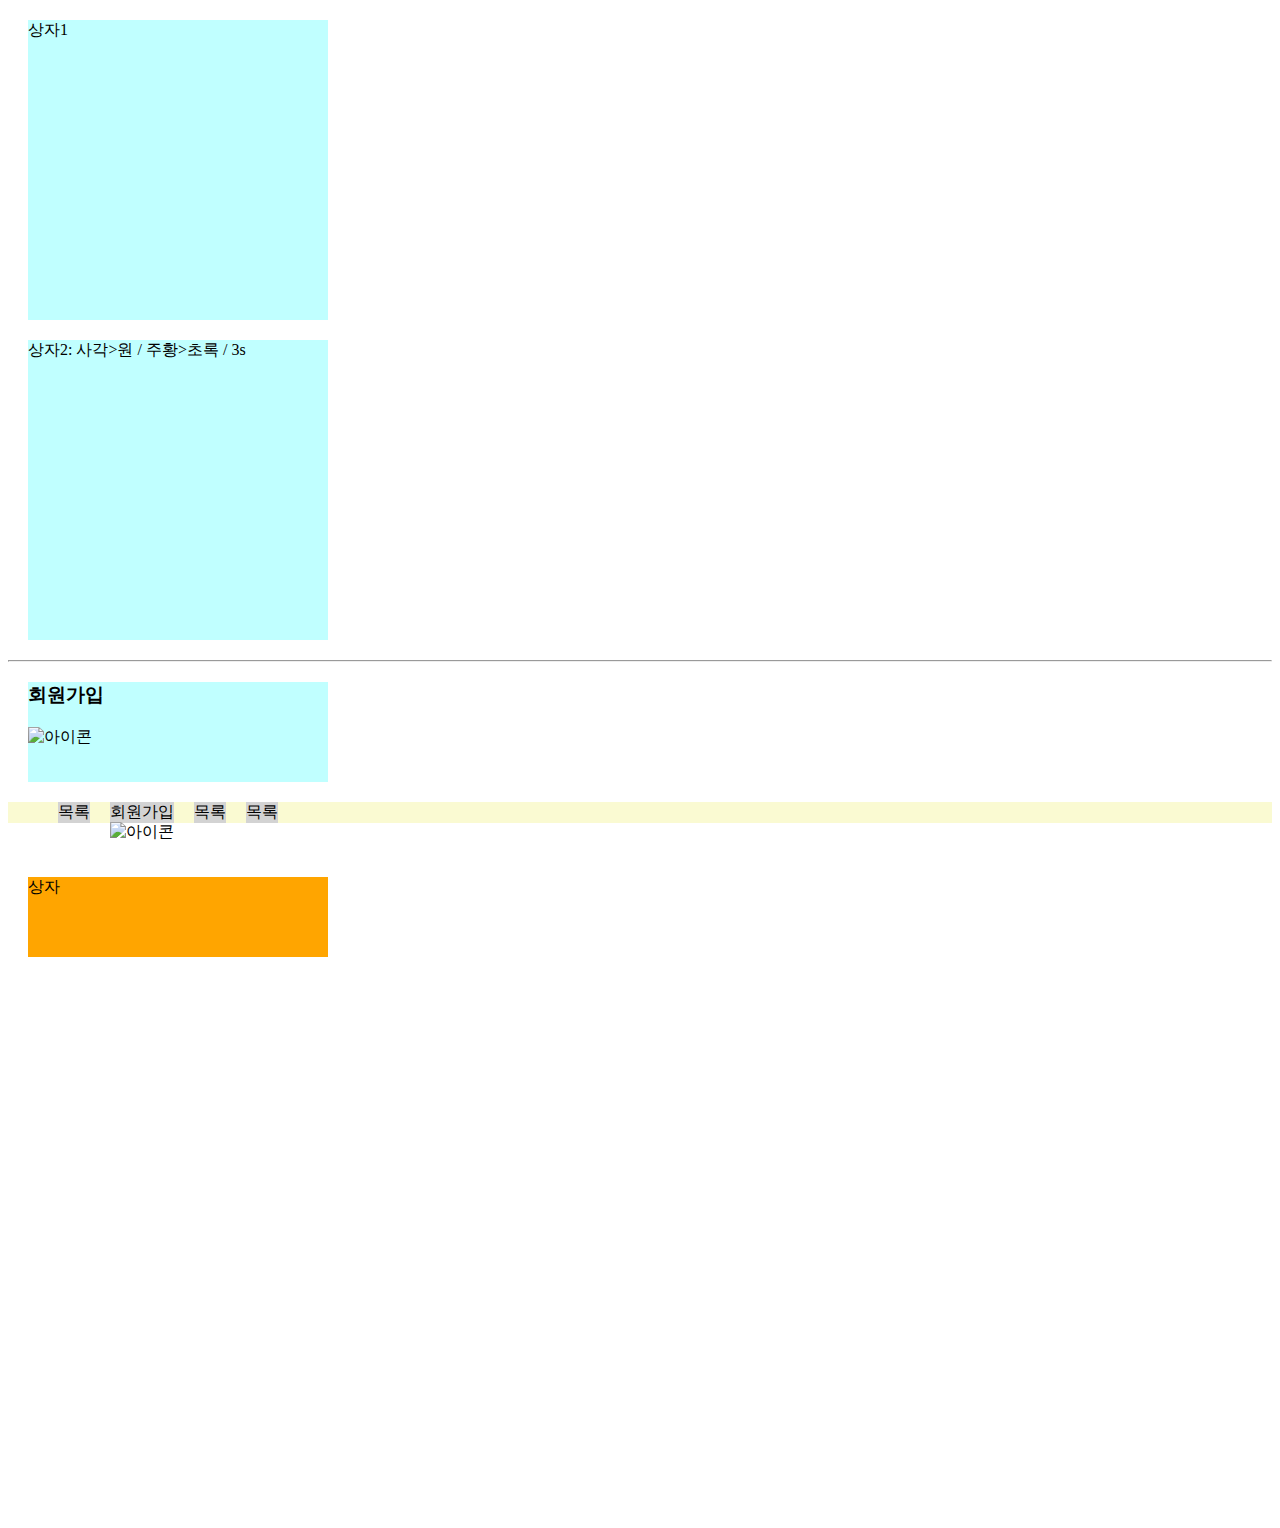
==== index.html @ e77de67a "Create index.html" ====
<!DOCTYPE html>
<html lang="en">
<head>
    <meta charset="UTF-8">
    <meta http-equiv="X-UA-Compatible" content="IE=edge">
    <meta name="viewport" content="width=device-width, initial-scale=1.0">
    <title>Document</title>
    
    <style>
        body{height: 1500px;}
        div{width: 300px;height: 300px; background-color: rgb(192, 255, 255); margin: 20px;
        /* animation-name: color1;
        animation-duration: 5s;
        animation-delay: 2s;
        animation-iteration-count: infinite;
        animation-timing-function: ease-in; */
        }
        .box1:hover{animation: color1 4s 0.5s infinite;}
 
        @keyframes color1{
            from{background-color: red;}
            80%{background-color: yellow;}
            to{background-color: blue;}
        }

        .box2{animation: box2 3s infinite;
        animation-direction: alternate;}
        @keyframes box2{
            0%{background-color: orange;}
            50%{border-radius: 50%;}
            100%{background-color: green;}
        }

        .move1{height: 100px;}
        .move1 img{animation: move1-1 1s infinite alternate;}
        @keyframes move1-1{
            0%{transform: translateY(20px);}
            100%{}
        }
    </style>

</head>
<body>
    <div class="box1">상자1</div>
    <div class="box2">상자2: 사각>원 / 주황>초록 / 3s</div>
    <hr>
    <div class="move1">
        <h3>회원가입</h3>
        <img src="img/icon_coin.jpg" alt="아이콘">
    </div>
    
    <ul>
        <li>목록</li>
        <li class="box3">회원가입
            <span><img src="img/icon_coin.jpg" alt="아이콘"></span>
        </li>
        <li>목록</li>
        <li>목록</li>
    </ul>
    <style>
        ul{list-style: none; background: lightgoldenrodyellow; display: flex; }
        ul li{margin: 0 10px; background-color: lightgrey;}
        .box3{position: relative;}
        /* li span{display: block; animation: move1-1 2s infinite alternate;} */
        li span{position: absolute; top: 20px; left: 0; animation: move2 0.5s infinite alternate;}
        
        @keyframes move2 {
            0%{top: 20px;}
            100%{top: 25px;}            
        }
    </style>
    <br>
    <div class="box4">상자</div>
    <style>
        
        .box4{height: 80px; width: 300px;;background-color: orange;
        animation: move3 4s ;}
        @keyframes move3{
            0%{opacity: 0; width: 100px; transform: rotate(20deg) scale(0.5);}
            100%{opacity: 1; width: 300px; transform: rotate(0) scale(1);}
        }
    </style>
</body>
</html>
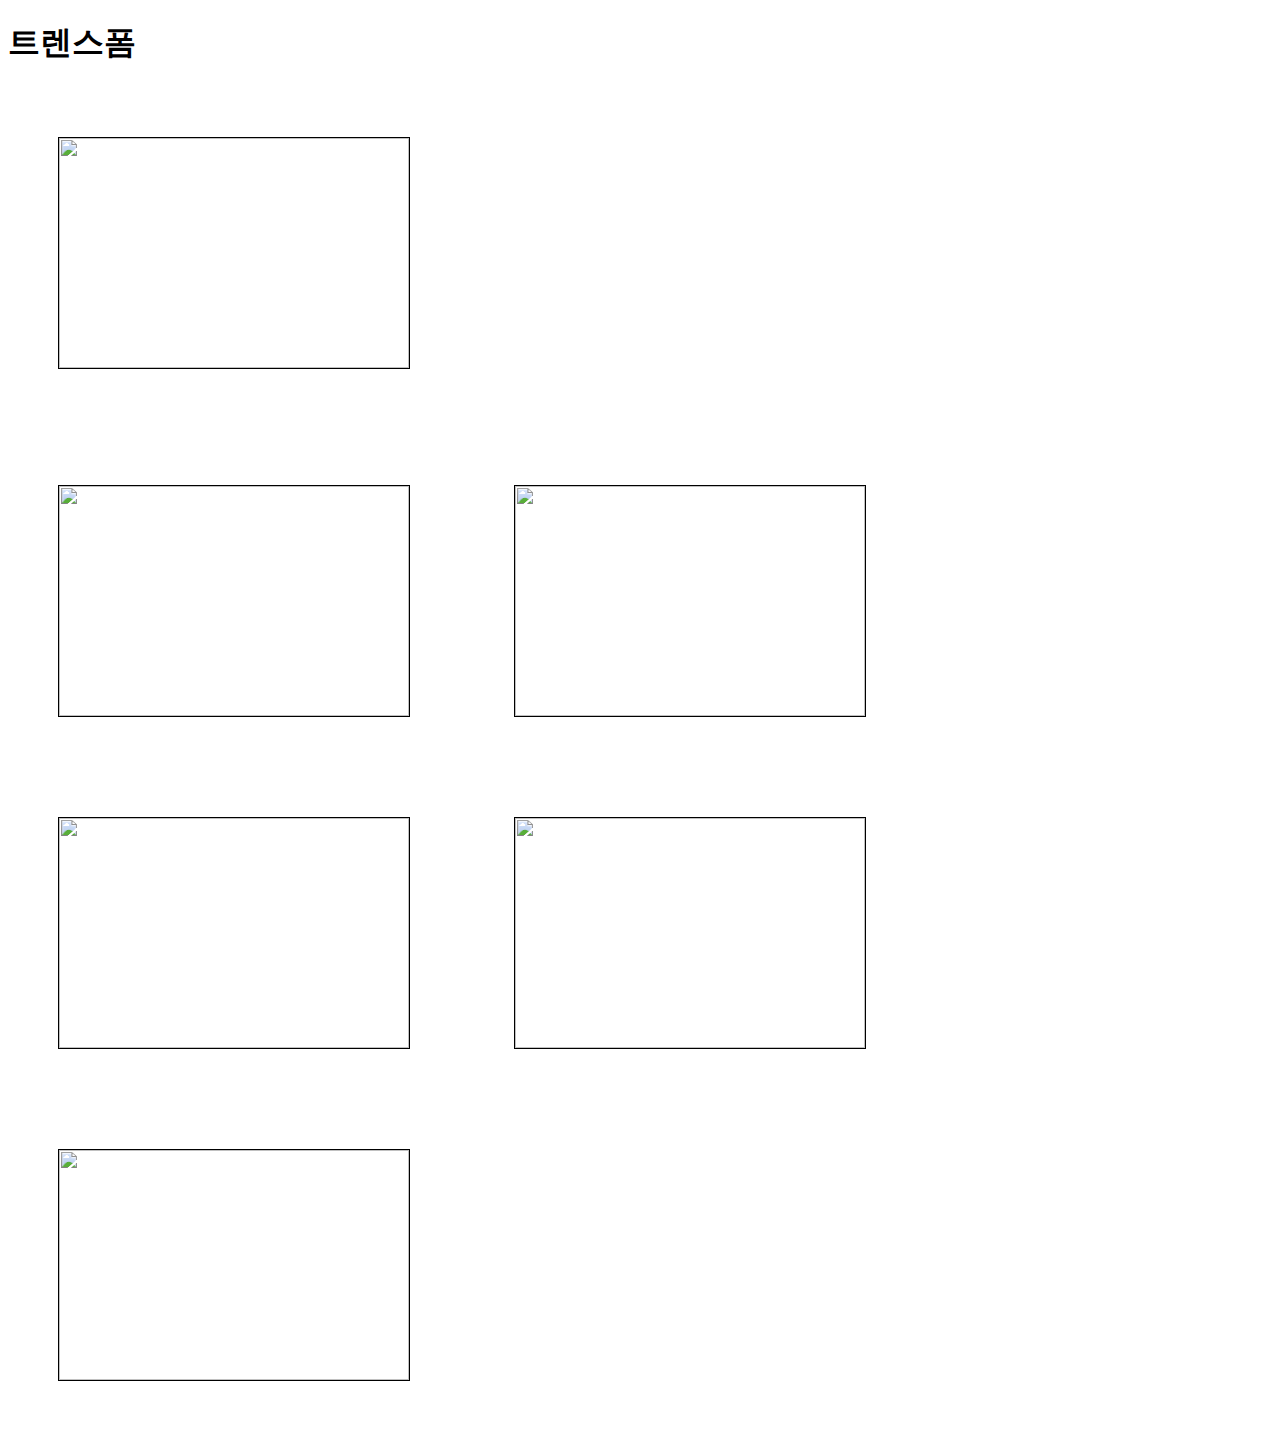
==== commit a97217c9: "Update index.html" ====
--- a/index.html
+++ b/index.html
@@ -4,81 +4,47 @@
     <meta charset="UTF-8">
     <meta http-equiv="X-UA-Compatible" content="IE=edge">
     <meta name="viewport" content="width=device-width, initial-scale=1.0">
-    <title>Document</title>
+    <title>움직임</title>
     
     <style>
-        body{height: 1500px;}
-        div{width: 300px;height: 300px; background-color: rgb(192, 255, 255); margin: 20px;
-        /* animation-name: color1;
-        animation-duration: 5s;
-        animation-delay: 2s;
-        animation-iteration-count: infinite;
-        animation-timing-function: ease-in; */
-        }
-        .box1:hover{animation: color1 4s 0.5s infinite;}
- 
-        @keyframes color1{
-            from{background-color: red;}
-            80%{background-color: yellow;}
-            to{background-color: blue;}
-        }
+        /* 공통 사항 */
+        div{border: 1px solid black; display: inline-block; width: 350px; height: 230px;margin: 50px;}
+        div img{width: 100%; height: 100%;}
 
-        .box2{animation: box2 3s infinite;
-        animation-direction: alternate;}
-        @keyframes box2{
-            0%{background-color: orange;}
-            50%{border-radius: 50%;}
-            100%{background-color: green;}
-        }
+        /* 개체 이동 */
+        .translate div:first-child:hover img{transform:translateX(50px);}
+        .translate div:nth-of-type(2):hover img{transform: translateY(-20%);}
+        .translate div:nth-child(5):hover img{transform: translate(20px, 30%);}
 
-        .move1{height: 100px;}
-        .move1 img{animation: move1-1 1s infinite alternate;}
-        @keyframes move1-1{
-            0%{transform: translateY(20px);}
-            100%{}
+        /* 개체 확대/축소 */
+        .scale div:nth-of-type(1):hover img{transform: scaleX(120%);}
+        .scale div:nth-of-type(2):hover img{transform: scaleY(80%);}
+        .scale div:nth-of-type(3):hover img{transform: scale(120%, 80%); transition: 2s;}
+
+        /* 부드러운 움직임 */
+        .transition{
+            /* transition: 5s; */
+            transition-duration: 5s;
+            transition-delay: 0.5s;
+            transition-timing-function: ease;
+
         }
     </style>
 
 </head>
 <body>
-    <div class="box1">상자1</div>
-    <div class="box2">상자2: 사각>원 / 주황>초록 / 3s</div>
-    <hr>
-    <div class="move1">
-        <h3>회원가입</h3>
-        <img src="img/icon_coin.jpg" alt="아이콘">
-    </div>
-    
-    <ul>
-        <li>목록</li>
-        <li class="box3">회원가입
-            <span><img src="img/icon_coin.jpg" alt="아이콘"></span>
-        </li>
-        <li>목록</li>
-        <li>목록</li>
-    </ul>
-    <style>
-        ul{list-style: none; background: lightgoldenrodyellow; display: flex; }
-        ul li{margin: 0 10px; background-color: lightgrey;}
-        .box3{position: relative;}
-        /* li span{display: block; animation: move1-1 2s infinite alternate;} */
-        li span{position: absolute; top: 20px; left: 0; animation: move2 0.5s infinite alternate;}
-        
-        @keyframes move2 {
-            0%{top: 20px;}
-            100%{top: 25px;}            
-        }
-    </style>
-    <br>
-    <div class="box4">상자</div>
-    <style>
-        
-        .box4{height: 80px; width: 300px;;background-color: orange;
-        animation: move3 4s ;}
-        @keyframes move3{
-            0%{opacity: 0; width: 100px; transform: rotate(20deg) scale(0.5);}
-            100%{opacity: 1; width: 300px; transform: rotate(0) scale(1);}
-        }
-    </style>
+    <h1>트렌스폼</h1>
+    <section class="translate">
+        <div><img class="transition" src="img/banner1.jpg"></div>
+        <p></p>
+        <span></span>
+        <div><img src="img/banner1.jpg"></div>
+        <div><img src="img/banner1.jpg"></div>
+    </section>
+    <section class="scale">
+        <div><img class="transition" src="img/banner2.jpg"></div>
+        <div><img src="img/banner2.jpg"></div>
+        <div><img src="img/banner2.jpg"></div>
+    </section>
 </body>
 </html>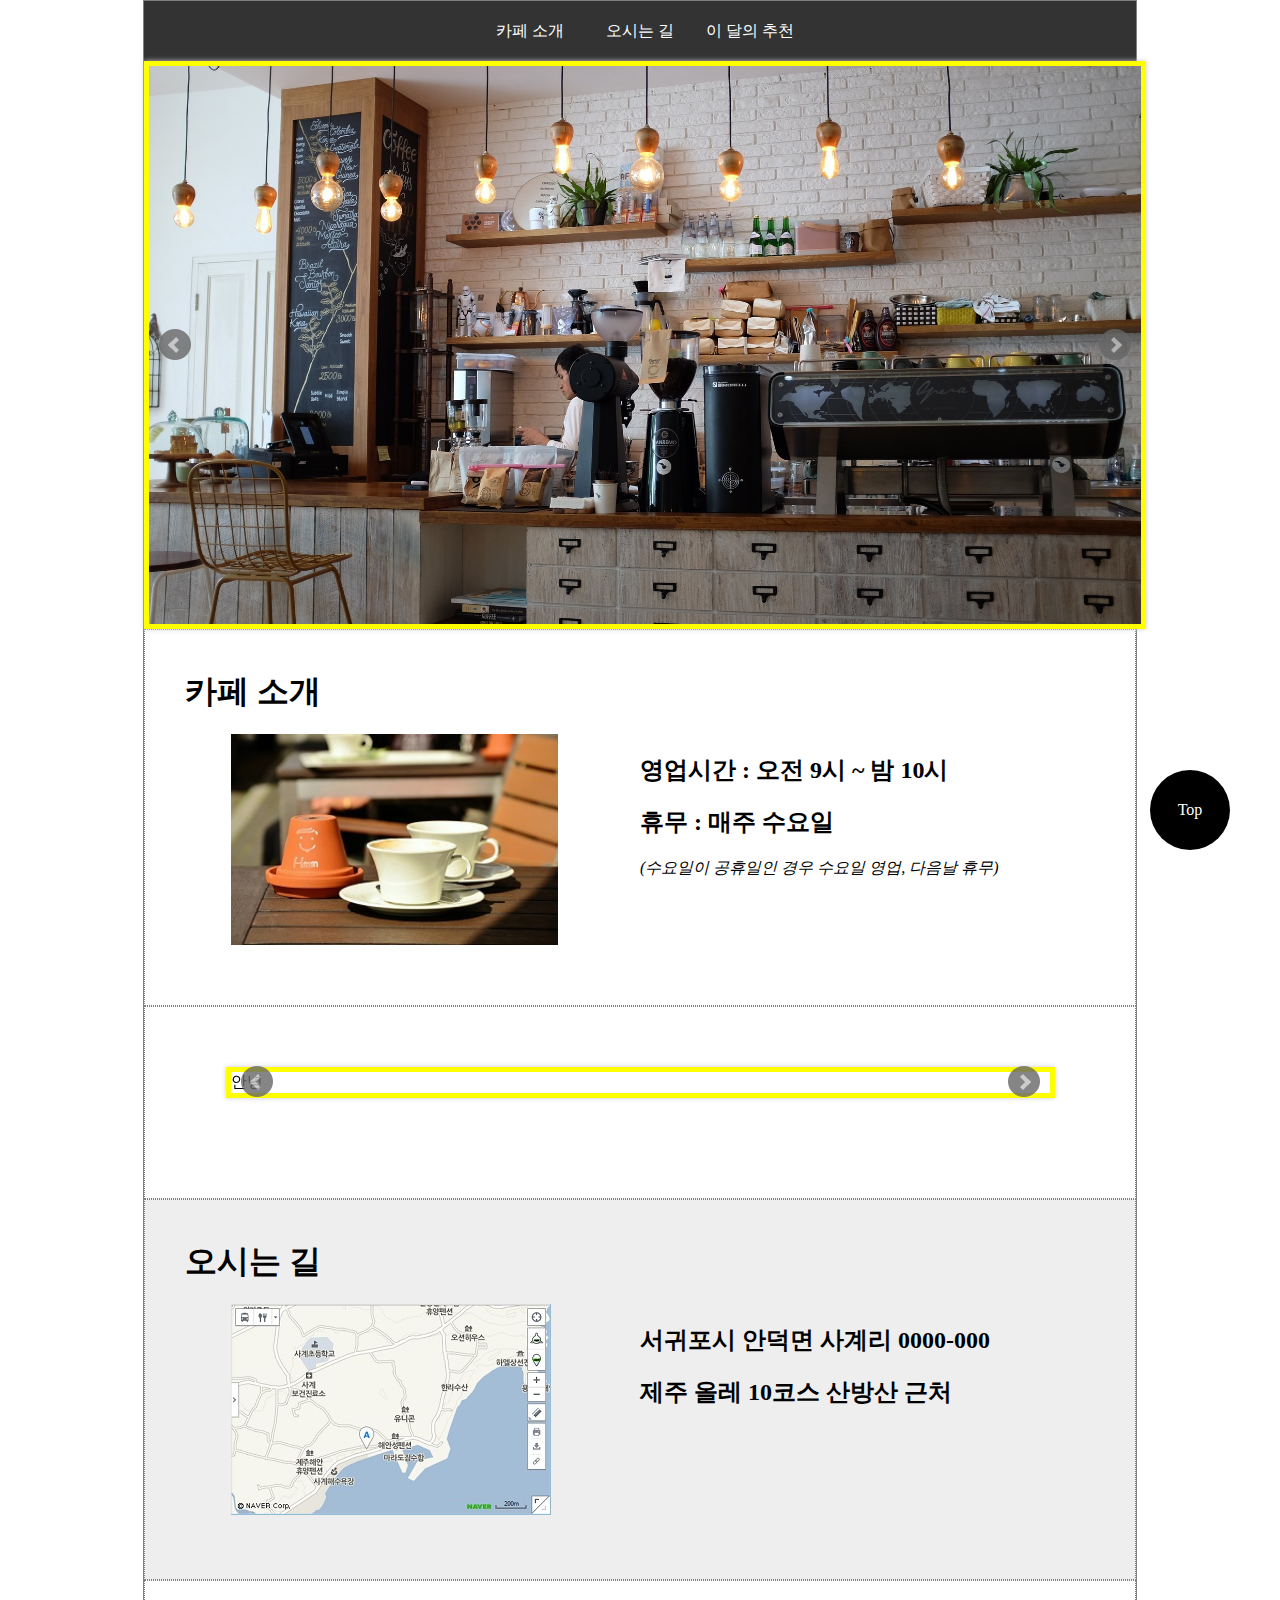
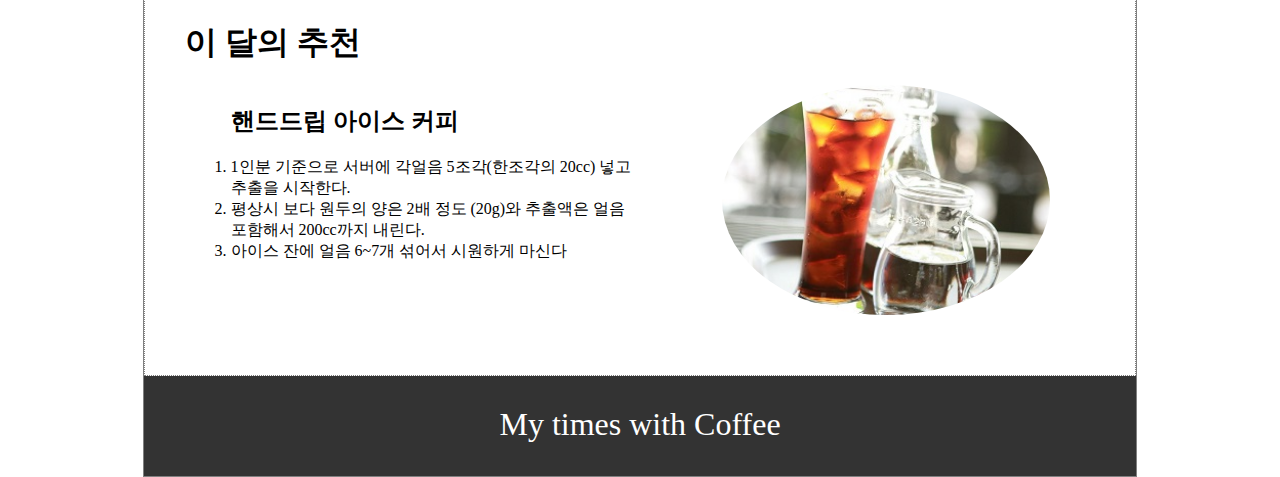
==== commit a97ea457: "0" ====
--- a/index.html
+++ b/index.html
@@ -1,50 +1,118 @@
 <!DOCTYPE html>
-<html lang="en">
+<html lang="ko">
 <head>
     <meta charset="UTF-8">
     <meta http-equiv="X-UA-Compatible" content="IE=edge">
     <meta name="viewport" content="width=device-width, initial-scale=1.0">
-    <title>움직임</title>
-    
-    <style>
-        /* 공통 사항 */
-        div{border: 1px solid black; display: inline-block; width: 350px; height: 230px;margin: 50px;}
-        div img{width: 100%; height: 100%;}
+    <title>카페 랜딩</title>
 
-        /* 개체 이동 */
-        .translate div:first-child:hover img{transform:translateX(50px);}
-        .translate div:nth-of-type(2):hover img{transform: translateY(-20%);}
-        .translate div:nth-child(5):hover img{transform: translate(20px, 30%);}
+    <link rel="stylesheet" href="css/jquery.bxslider.css" type="text/css">
+    <link rel="stylesheet" href="css/style.css" type="text/css"> <!--내 css 파일이 마지막에 오도록-->
 
-        /* 개체 확대/축소 */
-        .scale div:nth-of-type(1):hover img{transform: scaleX(120%);}
-        .scale div:nth-of-type(2):hover img{transform: scaleY(80%);}
-        .scale div:nth-of-type(3):hover img{transform: scale(120%, 80%); transition: 2s;}
+    <script src="js/jquery-3.1.1.min.js"></script> <!--제이쿼리 파일이 가장 위-->
+    <script src="js/jquery.bxslider.js"></script>
+    <!--내가 작성한 스크립트가 마지막-->
+    <script>
+        function winOpen(url) {
+            window.open(url, 'child', 'location=no, status=no, width=500, height=500, scrollbar=no')
+        };
+        $(document).ready(function(){
 
-        /* 부드러운 움직임 */
-        .transition{
-            /* transition: 5s; */
-            transition-duration: 5s;
-            transition-delay: 0.5s;
-            transition-timing-function: ease;
+            //메인 슬라이드 _bxslide
+            $('.slider').bxSlider({
+                mode: 'vertical',// 가로 방향 수평 슬라이드
+                auto: true,
+                autoControls: false,
+                stopAutoOnClick: true,
+                pager: false,
+                controls:true,
+                // slideWidth: 600
+            });
 
-        }
-    </style>
+            //텍스트 슬라이드
+            $('.slider2').bxSlider({
+                auto: true,
+                autoControls: false,
+                stopAutoOnClick: true,
+                pager: false,
+                controls:true,
+                // slideWidth: 600
+            });
+
+            //탑으로 올라가는 플로팅 버튼
+            $('#top').click(function(){
+                $('html, body').stop().animate({scrollTop:0});
+            });
+
+        }); //제이쿼리
+    </script>
 
 </head>
 <body>
-    <h1>트렌스폼</h1>
-    <section class="translate">
-        <div><img class="transition" src="img/banner1.jpg"></div>
-        <p></p>
-        <span></span>
-        <div><img src="img/banner1.jpg"></div>
-        <div><img src="img/banner1.jpg"></div>
-    </section>
-    <section class="scale">
-        <div><img class="transition" src="img/banner2.jpg"></div>
-        <div><img src="img/banner2.jpg"></div>
-        <div><img src="img/banner2.jpg"></div>
-    </section>
+    <div class="wrap">
+        <header>
+            <nav>
+                <ul>
+                    <li><a href="#sec1">카페 소개</a></li>
+                    <li><a href="#sec2">오시는 길</a></li>
+                    <li><a href="#sec3">이 달의 추천</a></li>
+                </ul>
+            </nav>
+        </header>
+        <main>
+            <section id="main-banner">
+                <div class="slider">
+                    <div><img src="images/header.jpg" alt="메인배너1"></div>
+                    <div><img src="images/header.jpg" alt="메인배너2"></div>
+                </div>
+            </section>
+            <section id="sec1"> <!--카페소개-->
+                <h1>카페 소개</h1>
+                <div>
+                    <img src="images/coffee.jpg" alt="커피잔 이미지">
+                    <div>
+                        <h2>영업시간 : 오전 9시 ~ 밤 10시</h2>
+                        <h2>휴무 : 매주 수요일</h2>
+                        <i>(수요일이 공휴일인 경우 수요일 영업, 다음날 휴무)</i>
+                    </div>
+                </div>
+            </section> <!--카페소개 끝-->
+            <section>
+                <div class="slider2">
+                    <div>안녕</div>
+                    <div>안녕2</div>
+                    <div>안녕3</div>
+                </div>
+            </section>
+            <section id="sec2"> <!--오시는 길-->
+                <h1>오시는 길</h1>
+                <div><!--flex-->
+                    <a href="#" onclick="winOpen('https://goo.gl/maps/KPY1Acwj6ocrn7SXA')"><img src="images/map.jpg" alt="지도 이미지"></a>
+                    <div>
+                        <h2>서귀포시 안덕면 사계리 0000-000</h2>
+                        <h2>제주 올레 10코스 산방산 근처</h2>
+                    </div>
+                </div>
+            </section>
+            <section id="sec3">
+                <h1>이 달의 추천</h1>
+                <div>
+                    <div>
+                        <h2>핸드드립 아이스 커피</h2>
+                        <ol>
+                            <li>1인분 기준으로 서버에 각얼음 5조각(한조각의 20cc) 넣고 추출을 시작한다.</li>
+                            <li>평상시 보다 원두의 양은 2배 정도 (20g)와 추출액은 얼음 포함해서 200cc까지 내린다.</li>
+                            <li>아이스 잔에 얼음 6~7개 섞어서 시원하게 마신다</li>
+                        </ol>
+                    </div>
+                    <img src="images/ice.jpg" alt="커피잔 이미지">
+                </div>
+            </section>
+        </main>
+        <footer>
+            <p>My times with Coffee</p>
+        </footer>
+    </div>
+    <div id="top">Top</div>
 </body>
 </html>--- a/css/style.css
+++ b/css/style.css
@@ -0,0 +1,99 @@
+/*공통*/
+*{padding: 0; margin: 0;}
+a{color: inherit; text-decoration: none;}
+.wrap{width: 992px; margin: 0 auto; border: 1px solid gray;}
+section{padding: 40px; box-sizing: border-box;
+border: 1px dotted gray; }
+
+/*헤더*/
+header{height: 60px; background-color: #333; color: #fff;}
+header nav{width: 50%; margin: 0 auto;}
+header nav ul{display: flex; justify-content: center;}
+header nav ul li{list-style: none; width: 100px; margin-left: 10px; line-height: 60px; text-align: center;}
+header nav ul li:first-child{margin-left: 0;}
+
+
+/*메인*/
+/*메인 배너*/
+section#main-banner{padding: 0; border: none;}
+#main-banner img{display: block; margin: 0 auto; width: 100%;}
+
+main section#main-banner >div{width: 100%; margin: 0; display: block;}
+
+/*카페소개*/
+section>div{width: 90%; margin: 20px auto; display: flex; justify-content: space-between;}
+
+section>div>img{width: 40%;}
+section>div>div{width: 50%;}
+section>div>div>h2{margin: 20px 0;}
+
+#sec2{background-color: #eee;}
+#sec3>div>img{border-radius: 50%;}
+
+/*푸터*/
+footer{height: 100px; background-color: #333;color: #fff; text-align: center; font-size: 2rem;padding: 30px 0; box-sizing: border-box;}
+
+
+/*상단 스크롤 아이콘*/
+#top{
+    width: 80px;
+    height: 80px;
+    background-color: black;
+    border-radius: 50%;
+    color: #fff;
+    text-align: center;
+    line-height: 80px;
+    position: fixed;
+    bottom: 50px;
+    right: 50px;
+}
+
+
+/* 미디어쿼리 */
+
+/* @media screen and (max-width:991px) and (min-width:768px) {
+    .wrap{width: 100%;}
+
+    main{display: flex;flex-wrap: wrap;}
+
+    section{width: 100%;}
+    #sec1, #sec2{width: 50%;}
+
+    section>div>img{display: none;}
+    section>div>div{width: 100%;}
+
+}
+
+@media (max-width:767px) {
+    .wrap{width: 100%;}
+
+    section>div>img{display: none;}
+    section>div>div{width: 100%;}
+
+} */
+
+@media screen and (max-width:991px) {
+    .wrap{width: 100%;}
+
+    main{display: flex;flex-wrap: wrap;}
+
+    section{width: 100%;}
+    #sec1, #sec2{width: 50%;}
+
+    section>div>img{display: none;}
+    section>div>div{width: 100%;}
+
+}
+
+@media (max-width:767px) {
+    main{display: block;}
+    #sec1, #sec2{width: 100%;}
+
+}
+
+@media (max-width:600px) {
+    header nav{width: 100%;}
+    
+    header nav ul li{width: calc((100% - 20px) / 3); margin-left: 10px;}
+
+}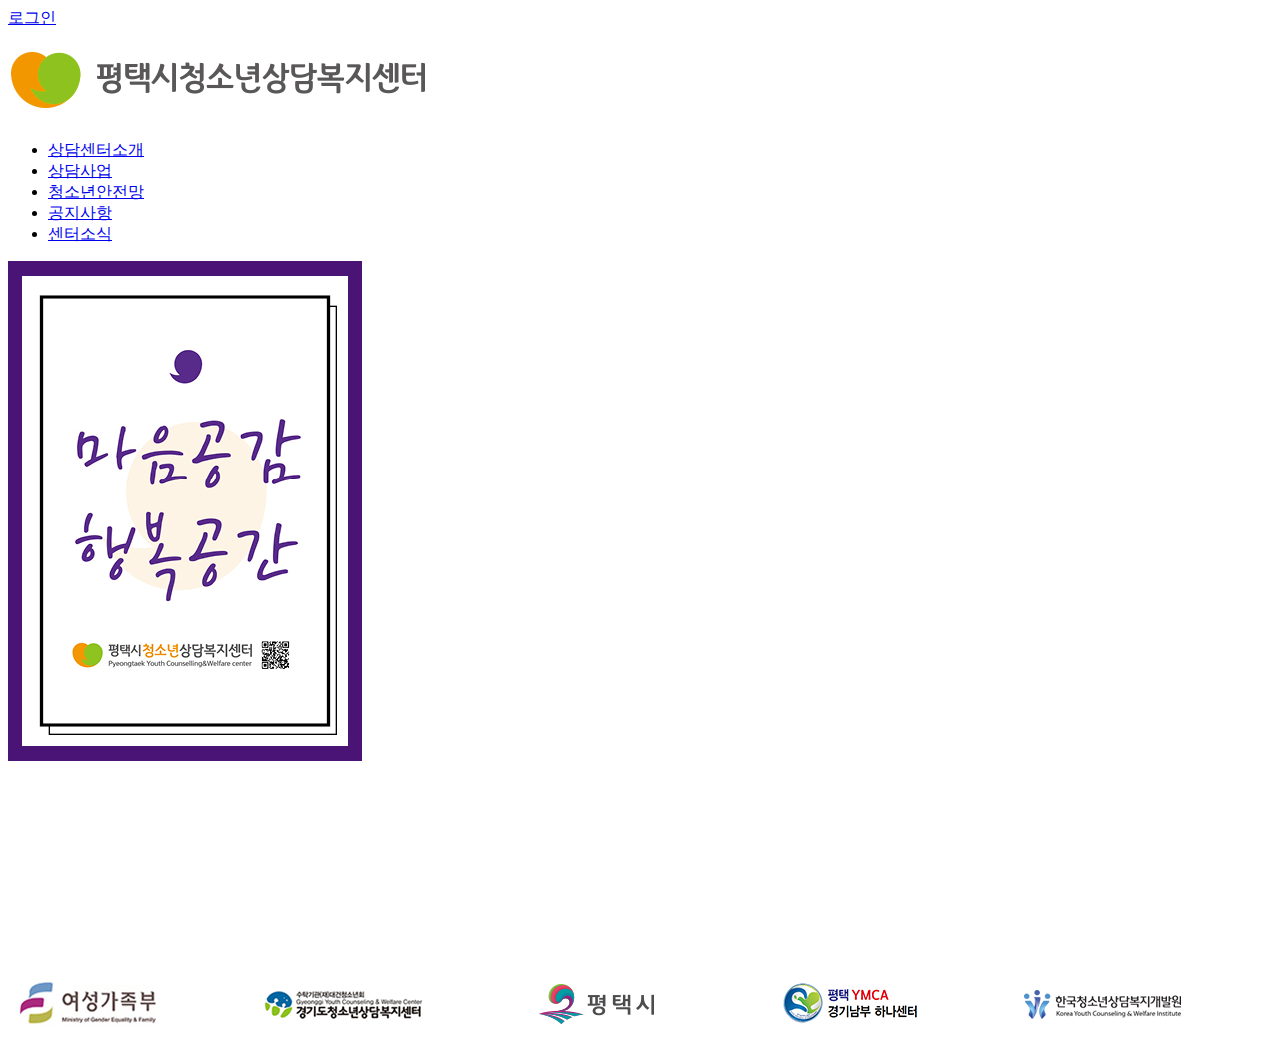
==== commit b51bc452: "0" ====
--- a/index.html
+++ b/index.html
@@ -1,118 +1,94 @@
 <!DOCTYPE html>
-<html lang="ko">
+<html lang="en">
 <head>
     <meta charset="UTF-8">
     <meta http-equiv="X-UA-Compatible" content="IE=edge">
     <meta name="viewport" content="width=device-width, initial-scale=1.0">
-    <title>카페 랜딩</title>
+    <title>평택시</title>
+    
+    <link rel="stylesheet" href="css/slick-theme.css">
+    <link rel="stylesheet" href="css/slick.css">
+    <link rel="stylesheet" href="css/style.css"> <!-- 무조건 밑에-->
 
-    <link rel="stylesheet" href="css/jquery.bxslider.css" type="text/css">
-    <link rel="stylesheet" href="css/style.css" type="text/css"> <!--내 css 파일이 마지막에 오도록-->
-
-    <script src="js/jquery-3.1.1.min.js"></script> <!--제이쿼리 파일이 가장 위-->
-    <script src="js/jquery.bxslider.js"></script>
-    <!--내가 작성한 스크립트가 마지막-->
-    <script>
-        function winOpen(url) {
-            window.open(url, 'child', 'location=no, status=no, width=500, height=500, scrollbar=no')
-        };
-        $(document).ready(function(){
-
-            //메인 슬라이드 _bxslide
-            $('.slider').bxSlider({
-                mode: 'vertical',// 가로 방향 수평 슬라이드
-                auto: true,
-                autoControls: false,
-                stopAutoOnClick: true,
-                pager: false,
-                controls:true,
-                // slideWidth: 600
-            });
-
-            //텍스트 슬라이드
-            $('.slider2').bxSlider({
-                auto: true,
-                autoControls: false,
-                stopAutoOnClick: true,
-                pager: false,
-                controls:true,
-                // slideWidth: 600
-            });
-
-            //탑으로 올라가는 플로팅 버튼
-            $('#top').click(function(){
-                $('html, body').stop().animate({scrollTop:0});
-            });
-
-        }); //제이쿼리
-    </script>
-
+    <script src="js/jquery-3.1.1.min.js"></script> <!-- 제이쿼리 중 제일 위에-->
+    <script src="js/slick.js"></script> <!--플러그인(효과)-->
+    <script src="js/main.js"></script> <!-- 내가 만드는 제이쿼리 -->
+   
 </head>
 <body>
     <div class="wrap">
         <header>
+            <div class="header_top">
+                <a href="#">로그인</a>
+            </div>
+            <h1 class="logo">
+                <a href="#"><img src="images/logo.png"></a>
+            </h1>
             <nav>
-                <ul>
-                    <li><a href="#sec1">카페 소개</a></li>
-                    <li><a href="#sec2">오시는 길</a></li>
-                    <li><a href="#sec3">이 달의 추천</a></li>
-                </ul>
+                <div class="inner">
+                    <ul>
+                        <li><a href="sub_layout.html">상담센터소개</a></li>
+                        <li><a href="#">상담사업</a></li>
+                        <li><a href="#">청소년안전망</a></li>
+                        <li><a href="#">공지사항</a></li>
+                        <li><a href="#">센터소식</a></li>
+                    </ul>
+                </div>
             </nav>
-        </header>
+        </header><!--- header 끝 --->
         <main>
-            <section id="main-banner">
-                <div class="slider">
-                    <div><img src="images/header.jpg" alt="메인배너1"></div>
-                    <div><img src="images/header.jpg" alt="메인배너2"></div>
-                </div>
-            </section>
-            <section id="sec1"> <!--카페소개-->
-                <h1>카페 소개</h1>
-                <div>
-                    <img src="images/coffee.jpg" alt="커피잔 이미지">
-                    <div>
-                        <h2>영업시간 : 오전 9시 ~ 밤 10시</h2>
-                        <h2>휴무 : 매주 수요일</h2>
-                        <i>(수요일이 공휴일인 경우 수요일 영업, 다음날 휴무)</i>
+            <section id="main">
+                <div class="inner">
+                    <div class="site_slide">
+                        <a href="#">
+                            <img src="images/slide2.jpg">
+                        </a>
+                        <a href="#">
+                            <img src="./images/slide3.jpg">
+                        </a>
+                        <a href="#">
+                            <img src="./images/slide4.jpg">
+                        </a>
+                        <a href="#">
+                            <img src="./images/slide4.jpg">
+                        </a>
+                        <a href="#">
+                            <img src="./images/slide4.jpg">
+                        </a>
                     </div>
-                </div>
-            </section> <!--카페소개 끝-->
-            <section>
-                <div class="slider2">
-                    <div>안녕</div>
-                    <div>안녕2</div>
-                    <div>안녕3</div>
-                </div>
-            </section>
-            <section id="sec2"> <!--오시는 길-->
-                <h1>오시는 길</h1>
-                <div><!--flex-->
-                    <a href="#" onclick="winOpen('https://goo.gl/maps/KPY1Acwj6ocrn7SXA')"><img src="images/map.jpg" alt="지도 이미지"></a>
-                    <div>
-                        <h2>서귀포시 안덕면 사계리 0000-000</h2>
-                        <h2>제주 올레 10코스 산방산 근처</h2>
+                    <div class="con_flex">
+                        <div class="box1"><a href="#"></a></div>
+                        <div class="box2"><a href="#"></a></div>
+                        <div class="box3"><a href="#"></a></div>
+                        <div class="box4"><a href="#"></a></div>
+                        <div class="box5"><a href="#"></a></div>
+                        <div class="box6"><a href="#"></a></div>
                     </div>
                 </div>
             </section>
-            <section id="sec3">
-                <h1>이 달의 추천</h1>
-                <div>
-                    <div>
-                        <h2>핸드드립 아이스 커피</h2>
-                        <ol>
-                            <li>1인분 기준으로 서버에 각얼음 5조각(한조각의 20cc) 넣고 추출을 시작한다.</li>
-                            <li>평상시 보다 원두의 양은 2배 정도 (20g)와 추출액은 얼음 포함해서 200cc까지 내린다.</li>
-                            <li>아이스 잔에 얼음 6~7개 섞어서 시원하게 마신다</li>
-                        </ol>
+            <section id="main2">
+                <div class="inner">
+                    <div class="slide_banner">
+                        <div class="button_lf">
+                            <a href="#"></a>
+                        </div>
+                        <div class="banner">
+                            <a href="#"><img src="./images/logo_family.png"></a>
+                            <a href="#"><img src="./images/logo_gyeonggi.png"></a>
+                            <a href="#"><img src="./images/logo_pyeong.png"></a>
+                            <a href="#"><img src="./images/logo_ymca.png"></a>
+                            <a href="#"><img src="./images/logo_youth.png"></a>
+                            <a href="#"><img src="./images/logo_family.png"></a>
+                            <a href="#"><img src="./images/logo_gyeonggi.png"></a>
+                            <a href="#"><img src="./images/logo_pyeong.png"></a>
+                            <a href="#"><img src="./images/logo_ymca.png"></a>
+                            <a href="#"><img src="./images/logo_youth.png"></a>
+                        </div>
+                        
                     </div>
-                    <img src="images/ice.jpg" alt="커피잔 이미지">
                 </div>
             </section>
         </main>
-        <footer>
-            <p>My times with Coffee</p>
-        </footer>
     </div>
-    <div id="top">Top</div>
 </body>
 </html>--- a/css/style.css
+++ b/css/style.css
@@ -1,99 +1,16 @@
-/*공통*/
-*{padding: 0; margin: 0;}
-a{color: inherit; text-decoration: none;}
-.wrap{width: 992px; margin: 0 auto; border: 1px solid gray;}
-section{padding: 40px; box-sizing: border-box;
-border: 1px dotted gray; }
-
-/*헤더*/
-header{height: 60px; background-color: #333; color: #fff;}
-header nav{width: 50%; margin: 0 auto;}
-header nav ul{display: flex; justify-content: center;}
-header nav ul li{list-style: none; width: 100px; margin-left: 10px; line-height: 60px; text-align: center;}
-header nav ul li:first-child{margin-left: 0;}
-
-
-/*메인*/
-/*메인 배너*/
-section#main-banner{padding: 0; border: none;}
-#main-banner img{display: block; margin: 0 auto; width: 100%;}
-
-main section#main-banner >div{width: 100%; margin: 0; display: block;}
-
-/*카페소개*/
-section>div{width: 90%; margin: 20px auto; display: flex; justify-content: space-between;}
-
-section>div>img{width: 40%;}
-section>div>div{width: 50%;}
-section>div>div>h2{margin: 20px 0;}
-
-#sec2{background-color: #eee;}
-#sec3>div>img{border-radius: 50%;}
-
-/*푸터*/
-footer{height: 100px; background-color: #333;color: #fff; text-align: center; font-size: 2rem;padding: 30px 0; box-sizing: border-box;}
-
-
-/*상단 스크롤 아이콘*/
-#top{
-    width: 80px;
-    height: 80px;
-    background-color: black;
-    border-radius: 50%;
-    color: #fff;
-    text-align: center;
-    line-height: 80px;
-    position: fixed;
-    bottom: 50px;
-    right: 50px;
+@font-face{
+    font-family: 'korail'; /* 이름 정할 수 있음 */
+    src: url('../font/Korail_Round_Gothic_Medium.ttf') format(truetype);
 }
 
 
-/* 미디어쿼리 */
 
-/* @media screen and (max-width:991px) and (min-width:768px) {
-    .wrap{width: 100%;}
 
-    main{display: flex;flex-wrap: wrap;}
-
-    section{width: 100%;}
-    #sec1, #sec2{width: 50%;}
-
-    section>div>img{display: none;}
-    section>div>div{width: 100%;}
-
+/*공통*/
+*{
+    
 }
 
-@media (max-width:767px) {
-    .wrap{width: 100%;}
 
-    section>div>img{display: none;}
-    section>div>div{width: 100%;}
 
-} */
-
-@media screen and (max-width:991px) {
-    .wrap{width: 100%;}
-
-    main{display: flex;flex-wrap: wrap;}
-
-    section{width: 100%;}
-    #sec1, #sec2{width: 50%;}
-
-    section>div>img{display: none;}
-    section>div>div{width: 100%;}
-
-}
-
-@media (max-width:767px) {
-    main{display: block;}
-    #sec1, #sec2{width: 100%;}
-
-}
-
-@media (max-width:600px) {
-    header nav{width: 100%;}
-    
-    header nav ul li{width: calc((100% - 20px) / 3); margin-left: 10px;}
-
-}+/*header*/